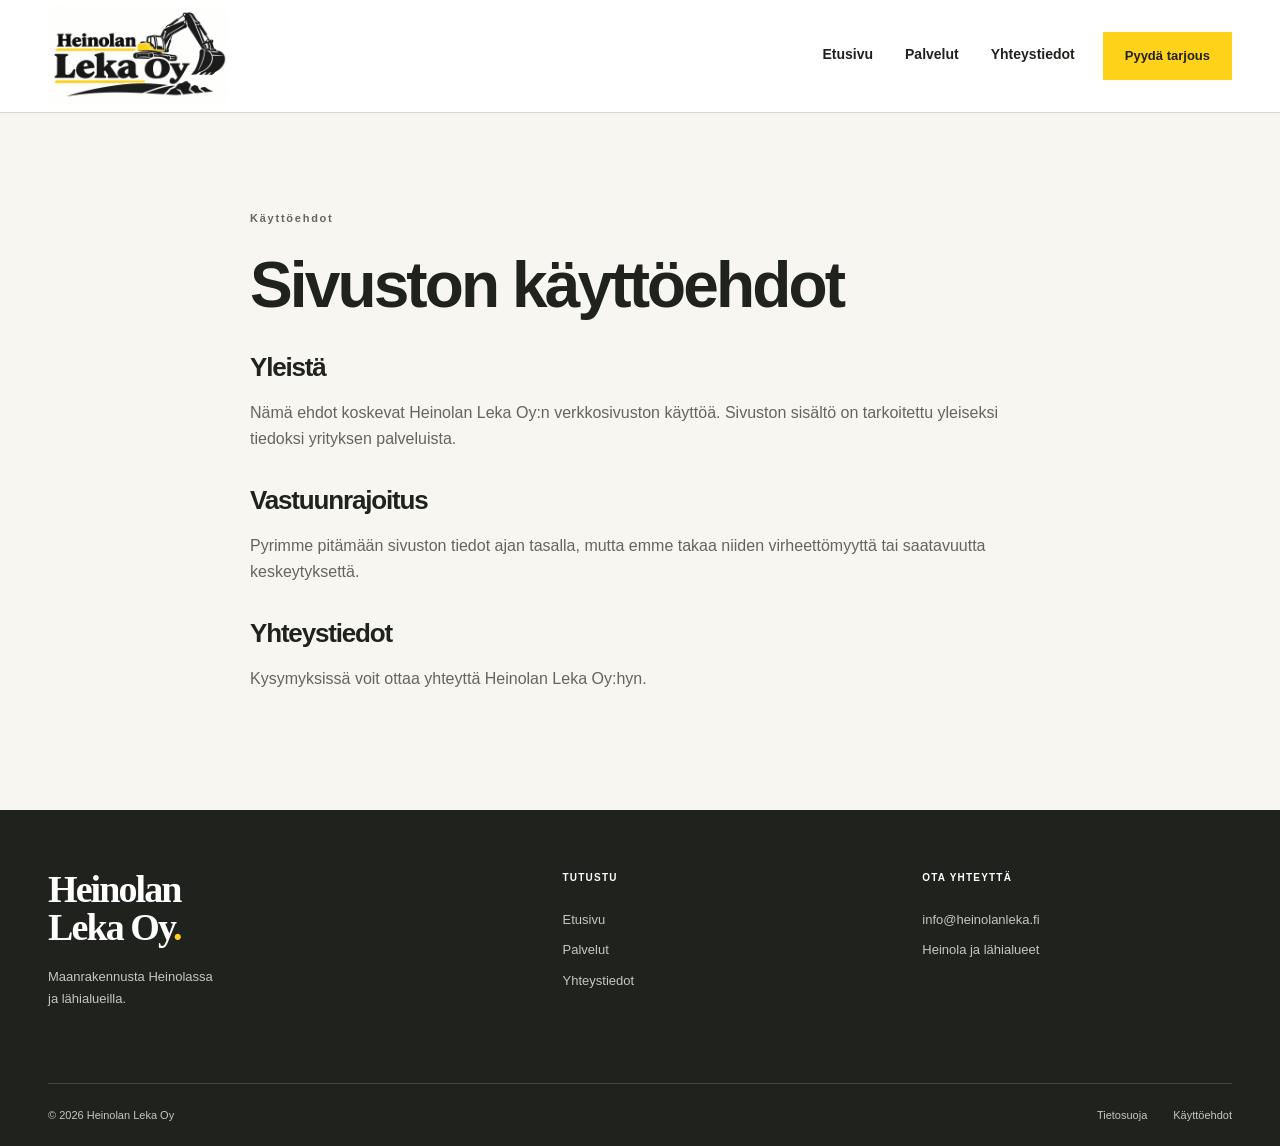
==== kayttoehdot.html @ 3a30fe79 "Add files via upload" ====
<!doctype html>
<html lang="fi">
  <head>
    <meta charset="UTF-8">
    <meta name="viewport" content="width=device-width, initial-scale=1">
    <meta name="description" content="Käyttöehdot – Heinolan Leka Oy">
    <meta name="theme-color" content="#ffd21a">
    <title>Käyttöehdot | Heinolan Leka Oy</title>
    <link rel="stylesheet" href="styles.css">
    <script src="navigation.js" defer></script>
  </head>
  <body>
    <a class="skip-link" href="#sisalto">Siirry sisältöön</a>

    <header>
      <div class="container navigation">
        <a class="brand" href="index.html" aria-label="Heinolan Leka Oy, etusivu">
          <img src="assets/Logo.JPG" alt="Heinolan Leka Oy" width="1536" height="1024">
        </a>
        <button class="menu-toggle" type="button" aria-expanded="false" aria-controls="paavalikko" hidden>
          <span class="menu-icon" aria-hidden="true"><span></span><span></span><span></span></span>
          <span class="menu-label">Valikko</span>
        </button>
        <nav id="paavalikko" aria-label="Päänavigaatio">
          <a href="index.html">Etusivu</a>
          <a href="palvelut.html">Palvelut</a>
          <a href="yhteystiedot.html">Yhteystiedot</a>
          <a class="button nav-cta" href="yhteystiedot.html">Pyydä tarjous</a>
        </nav>
      </div>
    </header>
    <main id="sisalto">
      <section>

        <div class="container legal-page">
          <p class="eyebrow">Käyttöehdot</p>
          <h1>Sivuston käyttöehdot</h1>
          <h2>Yleistä</h2>
          <p>Nämä ehdot koskevat Heinolan Leka Oy:n verkkosivuston käyttöä. Sivuston sisältö on tarkoitettu yleiseksi tiedoksi yrityksen palveluista.</p>
          <h2>Vastuunrajoitus</h2>
          <p>Pyrimme pitämään sivuston tiedot ajan tasalla, mutta emme takaa niiden virheettömyyttä tai saatavuutta keskeytyksettä.</p>
          <h2>Yhteystiedot</h2>
          <p>Kysymyksissä voit ottaa yhteyttä Heinolan Leka Oy:hyn.</p>
        </div>
      </section>
    </main>

    <footer>

      <div class="container footer-main">
        <div>
          <a class="footer-brand" href="index.html">Heinolan<br>Leka Oy<span>.</span></a>
          <p>Maanrakennusta Heinolassa<br>ja lähialueilla.</p>
        </div>
        <div>
          <p class="footer-label">TUTUSTU</p>
          <a href="index.html">Etusivu</a>
          <a href="palvelut.html">Palvelut</a>
          <a href="yhteystiedot.html">Yhteystiedot</a>
        </div>
        <div>
          <p class="footer-label">OTA YHTEYTTÄ</p>
          <a href="mailto:info@heinolanleka.fi">info@heinolanleka.fi</a>
          <p>Heinola ja lähialueet</p>
        </div>
      </div>

      <div class="container footer-bottom">
        <span>© 2026 Heinolan Leka Oy</span>
        <div>
          <a href="tietosuoja.html">Tietosuoja</a>
          <a href="kayttoehdot.html">Käyttöehdot</a>
        </div>
      </div>
    </footer>
  </body>
</html>
---- styles.css ----
:root{--yellow:#ffd21a;--ink:#20221e;--paper:#f7f6f0;--muted:#64665e;--line:#d9dad0}*{box-sizing:border-box}html{scroll-behavior:smooth;scroll-padding-top:24px}body{margin:0;background:var(--paper);color:var(--ink);font:16px/1.65 Arial,Helvetica,sans-serif}a{color:inherit;text-decoration:none}img{display:block;max-width:100%}p{margin:0 0 22px}h1,h2,h3{margin:0;font-weight:800;line-height:1.05;letter-spacing:-.045em}h1{font-size:clamp(54px,6.7vw,102px)}h2{font-size:clamp(36px,4vw,58px)}h3{font-size:26px;letter-spacing:-.035em}.container{width:min(1240px,calc(100% - 96px));margin-inline:auto}section{padding:96px 0}.eyebrow{font-size:11px;font-weight:700;letter-spacing:.16em;margin-bottom:25px}.button{display:inline-flex;align-items:center;justify-content:space-between;gap:32px;padding:17px 24px;background:var(--yellow);color:var(--ink);font-size:13px;font-weight:700;line-height:1.4;transition:background .2s,transform .2s}.button:hover{background:#edbf00;transform:translateY(-2px)}.button.dark{background:var(--ink);color:white}.button.dark:hover{background:#3c4036}.text-link{font-size:13px;font-weight:700;border-bottom:1px solid;padding-bottom:6px}.text-link:hover{color:#706000}a:focus-visible{outline:3px solid #937700;outline-offset:5px}.skip-link{position:fixed;top:-80px;left:12px;z-index:10;padding:12px;background:var(--yellow)}.skip-link:focus{top:12px}header{background:#fff;border-bottom:1px solid var(--line)}.navigation{display:flex;align-items:center;justify-content:space-between;min-height:112px;gap:28px}.brand{width:180px;height:100px;overflow:hidden;display:flex;align-items:center}.brand img{width:180px;height:120px;object-fit:contain}.navigation nav{display:flex;gap:36px;margin-left:auto;margin-right:34px;font-size:13px;font-weight:700}.navigation nav a{padding:12px 0;border-bottom:2px solid transparent}.navigation nav a:hover,.navigation nav a[aria-current]{border-color:var(--yellow)}.hero{display:grid;grid-template-columns:1fr 1fr;padding:0;background:var(--ink);color:white}.hero-copy{padding:64px 48px 24px max(48px,calc((100vw - 1240px)/2));display:flex;flex-direction:column}.hero h1 span{color:var(--yellow)}.hero-description{max-width:405px;font-size:16px;color:#c7c9bf;margin:28px 0}.hero-actions{display:flex;align-items:center;gap:27px;margin-bottom:56px}.hero-actions .text-link:hover{color:var(--yellow)}.hero-footnote{border-top:1px solid #46483f;padding-top:19px;display:flex;justify-content:space-between;gap:15px;font-size:8px;letter-spacing:.12em;color:#c0c3b6;margin-top:auto}.hero-photo{position:relative;min-height:660px;overflow:hidden}.hero-photo>img{width:100%;height:100%;position:absolute;object-fit:cover;object-position:56% center}.photo-caption{position:absolute;bottom:24px;left:24px;right:24px;display:flex;justify-content:space-between;gap:16px;background:var(--yellow);padding:16px 18px;font-size:9px;color:var(--ink);font-weight:700;letter-spacing:.07em}.service-strip{background:var(--yellow);padding:22px 0}.service-strip .container{display:flex;align-items:center;justify-content:space-between;gap:20px;font-size:14px;font-weight:700}.section-heading{display:flex;justify-content:space-between;align-items:flex-end;gap:60px;margin-bottom:45px}.section-heading>p{max-width:340px;color:var(--muted);font-size:14px;margin:0 0 5px}.service-grid{display:grid;grid-template-columns:repeat(3,1fr);border:1px solid var(--line)}.service-card{padding:30px;display:flex;flex-direction:column;transition:background .2s}.service-card+.service-card{border-left:1px solid var(--line)}.service-card:hover{background:#eeede3}.service-card h3{max-width:250px;min-height:56px}.service-card p{color:var(--muted);font-size:14px;margin:20px 0 30px}.card-link{margin-top:auto;font-size:12px;font-weight:700;display:flex;justify-content:space-between}.about{background:#eaece2}.about-grid{display:grid;grid-template-columns:1fr 1fr;gap:80px;align-items:center}.equipment-photo{position:relative;height:540px}.equipment-photo img{height:100%;width:100%;object-fit:cover}.equipment-photo>span{position:absolute;bottom:0;left:0;padding:15px 20px;background:var(--yellow);font-size:10px;letter-spacing:.08em;font-weight:700}.about-grid h2{margin-bottom:25px}.about-grid>div>p:not(.eyebrow){color:var(--muted);font-size:14px}.principle{display:flex;gap:22px;border-top:1px solid #ccd0c1;padding-top:20px;margin-bottom:10px}.principle h3{font-size:17px;letter-spacing:-.02em;margin-bottom:8px}.principle p{font-size:13px;color:var(--muted)}.cta{background:var(--yellow);padding:72px 0}.cta .container{display:grid;grid-template-columns:1.2fr 1fr;gap:70px;align-items:center}.cta p:not(.eyebrow){font-size:15px}.cta .eyebrow{margin-bottom:18px}footer{background:var(--ink);color:#c5c8bc;padding:60px 0 0;font-size:13px}.footer-main{display:grid;grid-template-columns:1.5fr 1fr 1fr;gap:50px;padding-bottom:52px}.footer-brand{font-family:Georgia,serif;font-size:38px;font-weight:bold;color:white;line-height:1;letter-spacing:-.05em;margin-bottom:20px!important}.footer-brand span{color:var(--yellow)}.footer-main a{display:block;margin-bottom:9px}.footer-main a:hover{color:var(--yellow)}.footer-label{font-size:10px;letter-spacing:.12em;color:#fff;font-weight:700}.footer-bottom{border-top:1px solid #44473d;padding-block:22px;display:flex;justify-content:space-between;font-size:11px}.footer-bottom div{display:flex;gap:26px}.page-heading{background:var(--ink);color:white;padding:80px 0}.page-heading h1{font-size:clamp(50px,6vw,82px)}.page-heading h1 span{color:var(--yellow)}.page-heading>.container>p:last-child{max-width:540px;margin:26px 0 0;color:#c7c9bf}.details{padding:25px 0 70px}.detail-row{display:grid;grid-template-columns:1.8fr 1fr;gap:35px;padding:65px 0;border-bottom:1px solid var(--line);scroll-margin-top:20px}.detail-row h2{font-size:36px;margin-bottom:22px}.detail-row p{color:var(--muted);max-width:570px}.detail-row ul{list-style:none;padding:0;margin:0 0 0 25px}.detail-row li{padding:12px 0;border-bottom:1px solid var(--line);font-size:14px}.contact-grid{display:grid;grid-template-columns:1fr 1fr;gap:85px}.contact-email{display:flex;justify-content:space-between;gap:15px;font-size:clamp(18px,2.3vw,30px);border-bottom:1px solid var(--line);padding:35px 0 22px;letter-spacing:-.035em}.contact-email:hover{color:#746000}.area{margin-top:26px;font-size:14px}.contact-guide{background:#eaece2;padding:38px}.contact-guide h3{font-size:28px}.contact-guide ul{padding-left:22px;color:var(--muted);font-size:14px;margin:25px 0}.contact-guide li{padding:5px 0}.contact-photo{height:350px}.contact-photo img{width:100%;height:100%;object-fit:cover;object-position:center 57%}.legal-page{max-width:780px}.legal-page h1{font-size:clamp(38px,6vw,64px);overflow-wrap:anywhere}.legal-page h2{font-size:26px;margin:35px 0 18px}.legal-page p{color:var(--muted)}
@media(min-width:1600px){.hero-copy{padding-right:80px}.hero-photo{min-height:740px}}
@media(max-width:1000px){.container{width:calc(100% - 48px)}.navigation nav{gap:22px;margin-right:0}.hero-copy{padding:45px 26px 24px}.hero h1{font-size:70px}.hero-photo{min-height:630px}.hero-actions{align-items:flex-start;flex-direction:column;gap:22px}.hero-footnote{flex-direction:column;gap:5px}.about-grid{gap:40px}.service-card{padding:24px}.service-card h3{font-size:24px}.contact-grid{gap:35px}}
@media(max-width:700px){section{padding:60px 0}.container{width:calc(100% - 36px)}.navigation{min-height:0;gap:12px;flex-wrap:wrap;padding-top:4px}.brand{width:135px;height:83px}.brand img{width:135px;height:90px}.navigation .nav-cta{order:1;padding:12px 16px;font-size:12px;gap:18px}.navigation nav{order:2;flex-basis:100%;justify-content:space-between;margin:0;gap:20px;border-top:1px solid var(--line);font-size:12px}.navigation nav a{padding:12px 0}.hero{grid-template-columns:1fr}.hero-copy{padding:38px 22px 22px}.hero h1{font-size:clamp(58px,13vw,82px)}.hero-description{max-width:390px;font-size:15px;margin:24px 0}.hero-actions{flex-direction:row;align-items:center;gap:20px;margin-bottom:35px}.hero-actions .button{padding:15px 18px;gap:20px}.hero-actions .text-link{font-size:12px}.hero-footnote{flex-direction:row;font-size:7px;gap:10px}.hero-photo{min-height:340px}.photo-caption{left:18px;right:18px;bottom:18px;font-size:8px;padding:13px}.service-strip{padding:17px 0}.service-strip .container{gap:10px;flex-wrap:wrap;justify-content:center;font-size:10px}.section-heading{display:block;margin-bottom:30px}.section-heading>p{margin-top:24px;max-width:100%}.service-grid{grid-template-columns:1fr}.service-card+.service-card{border-left:0;border-top:1px solid var(--line)}.service-card h3{min-height:0;max-width:none;font-size:28px}.service-card p{margin:18px 0 24px}.about-grid{grid-template-columns:1fr;gap:35px}.equipment-photo{height:330px}.cta .container{grid-template-columns:1fr;gap:28px}.cta{padding:52px 0}.footer-main{grid-template-columns:1fr 1fr;gap:30px}.footer-main>div:first-child{grid-column:1/-1}.footer-main>div:last-child{overflow-wrap:anywhere}.footer-bottom{gap:15px;flex-wrap:wrap}.page-heading{padding:54px 0}.detail-row{grid-template-columns:1fr;gap:15px;padding:40px 0}.detail-row h2{font-size:29px;overflow-wrap:anywhere}.detail-row ul{grid-column:1;margin:12px 0 0}.contact-grid{grid-template-columns:1fr;gap:40px}.contact-guide{padding:28px}.contact-photo{height:260px}.eyebrow{font-size:10px;margin-bottom:20px}}
@media(prefers-reduced-motion:reduce){html{scroll-behavior:auto}*,*:before,*:after{transition:none!important}}

.service-strip .container{justify-content:center;gap:clamp(24px,7vw,110px)}
.service-grid{border:0;gap:24px}
.service-card{padding:0 0 26px;border-bottom:1px solid var(--line)}
.service-card+.service-card{border-left:0}
.service-card-photo{width:100%;height:auto;aspect-ratio:4/3;object-fit:cover;object-position:center 48%;margin-bottom:28px}
.service-card h3,.service-card p,.service-card .card-link{margin-left:20px;margin-right:20px}
.card-link{text-decoration:underline;text-underline-offset:5px}
.detail-row{grid-template-columns:1fr 1fr;gap:64px;align-items:center}
.detail-row>div{min-width:0}
.detail-row ul{margin:28px 0 0;max-width:570px}
.detail-photo{width:100%;height:auto;aspect-ratio:4/5;object-fit:cover;max-height:580px}
.detail-row:nth-child(even) .detail-photo{grid-column:1;grid-row:1}
.detail-row:nth-child(even)>div{grid-column:2;grid-row:1}
.equipment-photo img{object-position:center 48%}
@media(max-width:1000px){.detail-row{gap:32px}.service-grid{gap:16px}.service-card h3,.service-card p,.service-card .card-link{margin-left:12px;margin-right:12px}}
@media(max-width:700px){.service-strip .container{gap:8px 22px}.service-grid{gap:30px}.service-card+.service-card{border-top:0}.service-card-photo{aspect-ratio:4/3;margin-bottom:24px}.detail-row{grid-template-columns:1fr;gap:28px}.detail-row:nth-child(even) .detail-photo,.detail-row:nth-child(even)>div{grid-column:auto;grid-row:auto}.detail-photo{aspect-ratio:4/3;max-height:none}.equipment-photo{height:auto;aspect-ratio:4/5}}

.service-card h3,.detail-row h2{overflow-wrap:anywhere}

[hidden]{display:none!important}
.navigation{flex-wrap:wrap;gap:0 24px;padding-block:6px}
.brand{flex-shrink:0}
.menu-toggle{display:inline-flex;align-items:center;justify-content:center;gap:12px;min-height:48px;margin-left:auto;padding:12px 16px;border:1px solid var(--line);background:var(--paper);color:var(--ink);font:700 13px/1.4 Arial,Helvetica,sans-serif;cursor:pointer}
.menu-toggle:hover{background:var(--yellow)}
.menu-toggle:focus-visible{outline:3px solid #937700;outline-offset:5px}
.menu-icon{display:grid;gap:5px;width:22px}
.menu-icon span{height:2px;background:currentColor;transition:transform .2s,opacity .2s}
.menu-toggle[aria-expanded="true"] .menu-icon span:first-child{transform:translateY(7px) rotate(45deg)}
.menu-toggle[aria-expanded="true"] .menu-icon span:nth-child(2){opacity:0}
.menu-toggle[aria-expanded="true"] .menu-icon span:last-child{transform:translateY(-7px) rotate(-45deg)}
.navigation nav{order:2;flex-basis:100%;display:flex;align-items:center;justify-content:flex-end;flex-wrap:wrap;gap:12px 32px;margin:0;padding:16px 0;border-top:1px solid var(--line);font-size:14px}
.navigation nav a{min-height:48px;display:inline-flex;align-items:center;padding:12px 4px}
.navigation nav .nav-cta{padding:14px 22px;border:0}
@media(min-width:901px){
  .navigation{flex-wrap:nowrap}
  .navigation nav{flex-basis:auto;flex-wrap:nowrap;margin-left:auto;padding:0;border-top:0;gap:24px}
}

.hero>*,.about-grid>*,.service-grid>*,.contact-grid>*,.cta .container>*,.footer-main>*{min-width:0}
h1,h2,h3,.contact-email{overflow-wrap:anywhere}
.hero-actions,.hero-footnote,.photo-caption{flex-wrap:wrap}
.button{max-width:100%}
@media(min-width:701px) and (max-width:1000px){
  .hero h1{font-size:clamp(48px,7vw,70px)}
  .service-grid{grid-template-columns:repeat(2,minmax(0,1fr))}
  .service-card:last-child{grid-column:1/-1;max-width:calc((100% - 16px)/2)}
  .section-heading{gap:32px}
  .about-grid{gap:28px}
  .cta .container{gap:32px}
  .footer-main{gap:24px}
}
@media(max-width:700px){
  .navigation nav{align-items:stretch;flex-direction:column;gap:4px;padding-block:12px 18px}
  .navigation nav a{padding-inline:14px}
  .navigation nav .nav-cta{justify-content:center;margin-top:8px;font-size:14px}
  .hero h1{font-size:clamp(46px,12vw,82px)}
  .page-heading h1{font-size:clamp(38px,9vw,60px)}
  .hero-actions{gap:18px 20px}
  .hero-actions .text-link{display:inline-flex;align-items:center;min-height:44px}
  .footer-bottom a{display:inline-flex;align-items:center;min-height:44px}
  .footer-main a:not(.footer-brand){min-height:44px;display:flex;align-items:center}
}
@media(max-width:380px){
  .menu-toggle{padding:12px;gap:8px;font-size:12px}
  .navigation{column-gap:8px}
  .footer-main{grid-template-columns:1fr}
  .contact-guide{padding:22px}
}
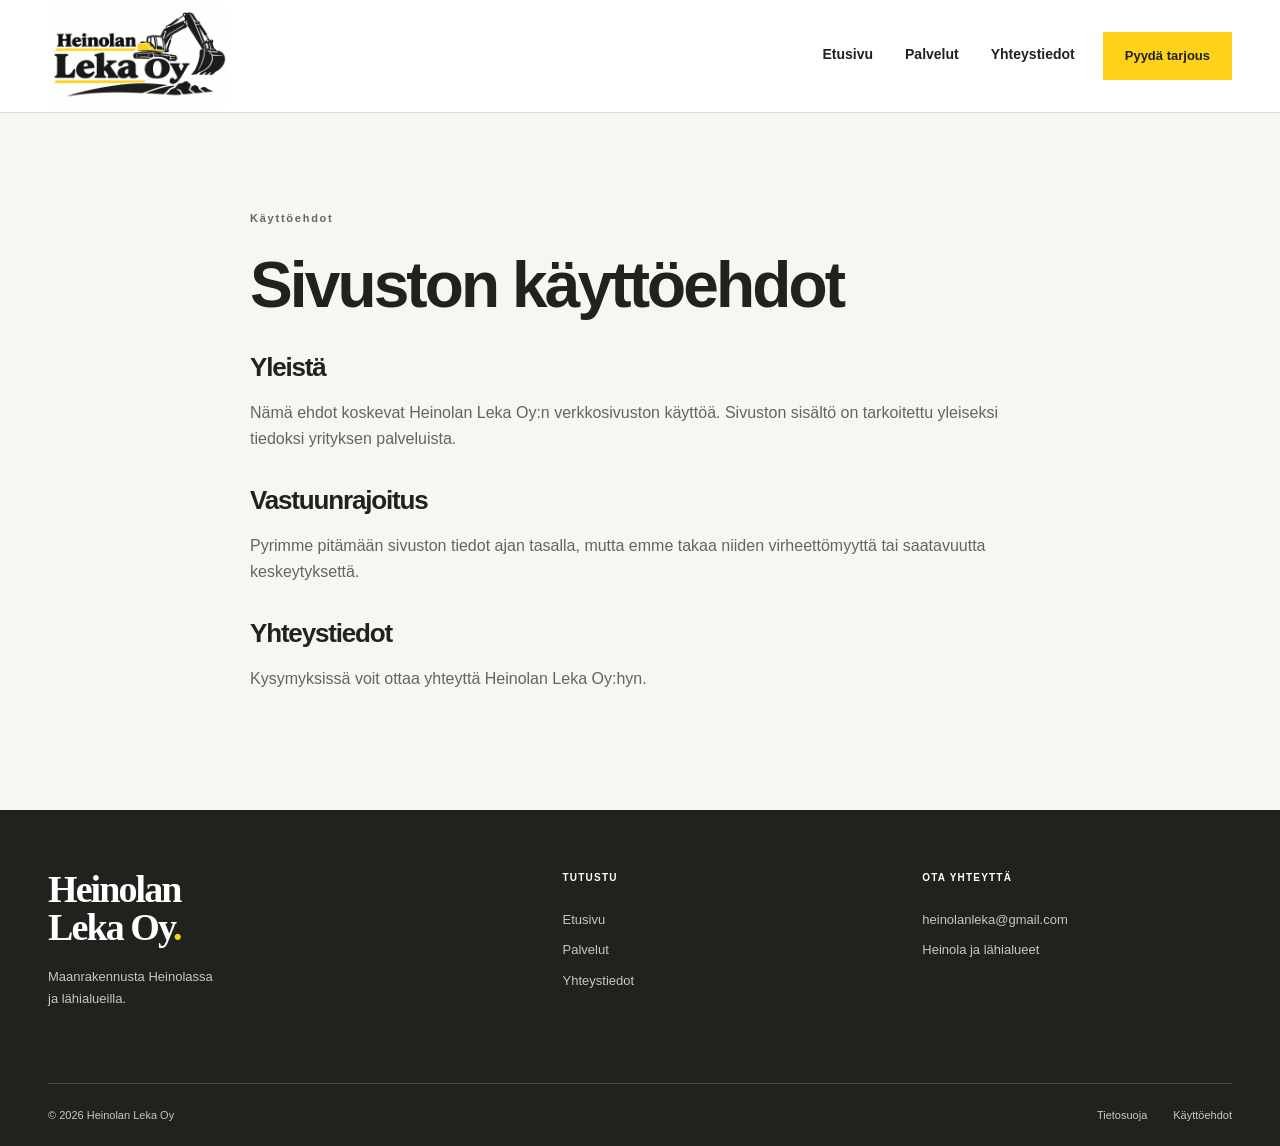
==== commit 1622b26b: "Add files via upload" ====
--- a/kayttoehdot.html
+++ b/kayttoehdot.html
@@ -60,7 +60,7 @@
         </div>
         <div>
           <p class="footer-label">OTA YHTEYTTÄ</p>
-          <a href="mailto:info@heinolanleka.fi">info@heinolanleka.fi</a>
+          <a href="mailto:heinolanleka@gmail.com">heinolanleka@gmail.com</a>
           <p>Heinola ja lähialueet</p>
         </div>
       </div>
--- a/styles.css
+++ b/styles.css
@@ -18,6 +18,7 @@
 .detail-row:nth-child(even) .detail-photo{grid-column:1;grid-row:1}
 .detail-row:nth-child(even)>div{grid-column:2;grid-row:1}
 .equipment-photo img{object-position:center 48%}
+.yard-photo{object-position:center 24%}
 @media(max-width:1000px){.detail-row{gap:32px}.service-grid{gap:16px}.service-card h3,.service-card p,.service-card .card-link{margin-left:12px;margin-right:12px}}
 @media(max-width:700px){.service-strip .container{gap:8px 22px}.service-grid{gap:30px}.service-card+.service-card{border-top:0}.service-card-photo{aspect-ratio:4/3;margin-bottom:24px}.detail-row{grid-template-columns:1fr;gap:28px}.detail-row:nth-child(even) .detail-photo,.detail-row:nth-child(even)>div{grid-column:auto;grid-row:auto}.detail-photo{aspect-ratio:4/3;max-height:none}.equipment-photo{height:auto;aspect-ratio:4/5}}
 
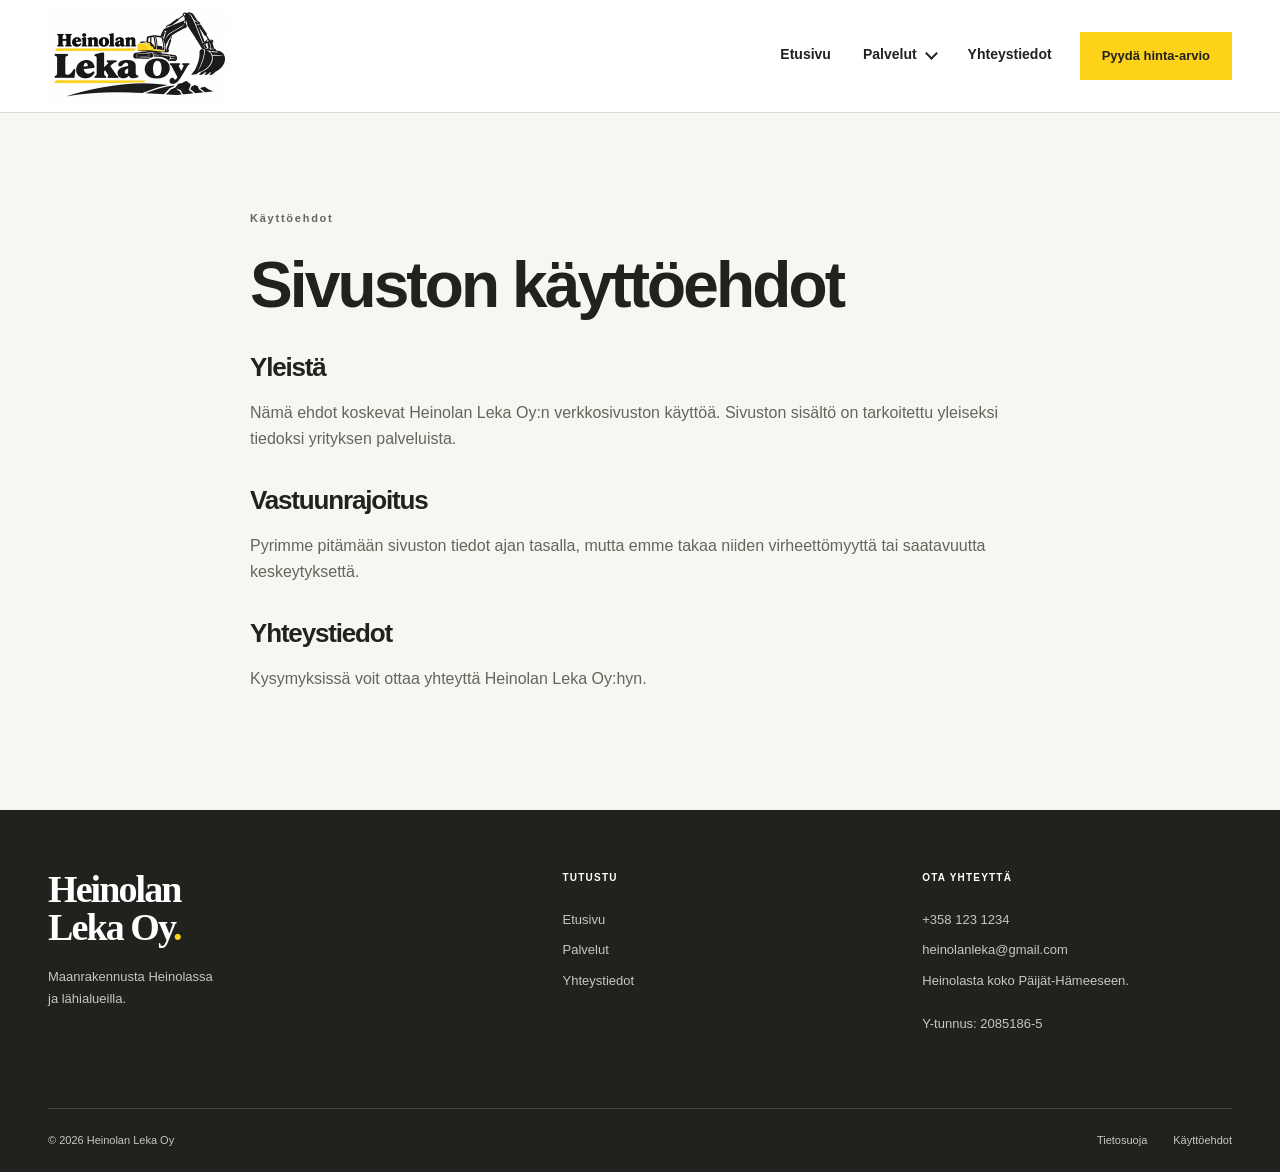
==== commit 6d4249ac: "Add files via upload" ====
--- a/kayttoehdot.html
+++ b/kayttoehdot.html
@@ -3,9 +3,25 @@
   <head>
     <meta charset="UTF-8">
     <meta name="viewport" content="width=device-width, initial-scale=1">
-    <meta name="description" content="Käyttöehdot – Heinolan Leka Oy">
+    <meta name="robots" content="noindex, follow">
+    <meta name="description" content="Heinolan Leka Oy:n verkkosivuston käyttöehdot. Tietoa sivuston käytöstä, sisällöstä ja vastuunrajoituksista.">
     <meta name="theme-color" content="#ffd21a">
     <title>Käyttöehdot | Heinolan Leka Oy</title>
+    <link rel="canonical" href="https://heinolanleka.fi/kayttoehdot.html">
+    <meta property="og:type" content="website">
+    <meta property="og:locale" content="fi_FI">
+    <meta property="og:site_name" content="Heinolan Leka Oy">
+    <meta property="og:title" content="Käyttöehdot | Heinolan Leka Oy">
+    <meta property="og:description" content="Heinolan Leka Oy:n verkkosivuston käyttöehdot. Tietoa sivuston käytöstä, sisällöstä ja vastuunrajoituksista.">
+    <meta property="og:url" content="https://heinolanleka.fi/kayttoehdot.html">
+    <meta property="og:image" content="https://heinolanleka.fi/assets/web/kalusto-1280.webp">
+    <meta property="og:image:width" content="1280">
+    <meta property="og:image:height" content="960">
+    <meta property="og:image:alt" content="Heinolan Leka Oy">
+    <meta name="twitter:card" content="summary_large_image">
+    <meta name="twitter:title" content="Käyttöehdot | Heinolan Leka Oy">
+    <meta name="twitter:description" content="Heinolan Leka Oy:n verkkosivuston käyttöehdot. Tietoa sivuston käytöstä, sisällöstä ja vastuunrajoituksista.">
+    <meta name="twitter:image" content="https://heinolanleka.fi/assets/web/kalusto-1280.webp">
     <link rel="stylesheet" href="styles.css">
     <script src="navigation.js" defer></script>
   </head>
@@ -15,7 +31,7 @@
     <header>
       <div class="container navigation">
         <a class="brand" href="index.html" aria-label="Heinolan Leka Oy, etusivu">
-          <img src="assets/Logo.JPG" alt="Heinolan Leka Oy" width="1536" height="1024">
+          <img src="assets/web/logo-360.webp" srcset="assets/web/logo-360.webp 360w, assets/web/logo-720.webp 720w" sizes="(max-width: 700px) 135px, 180px" alt="Heinolan Leka Oy" width="720" height="480">
         </a>
         <button class="menu-toggle" type="button" aria-expanded="false" aria-controls="paavalikko" hidden>
           <span class="menu-icon" aria-hidden="true"><span></span><span></span><span></span></span>
@@ -23,9 +39,21 @@
         </button>
         <nav id="paavalikko" aria-label="Päänavigaatio">
           <a href="index.html">Etusivu</a>
-          <a href="palvelut.html">Palvelut</a>
+          <details class="services-dropdown">
+            <summary>Palvelut</summary>
+            <div class="services-menu">
+              <a href="palvelut.html">Kaikki palvelut</a>
+              <a href="palvelut.html#maanrakennus">Maanrakennus</a>
+              <a href="palvelut.html#koneurakointi">Kaivinkone&shy;urakointi</a>
+              <a href="palvelut.html#pihatyot">Piha- ja ympäristötyöt</a>
+              <a href="palvelut.html#vesi-ja-viemarityot">Vesi- ja viemärityöt</a>
+              <a href="palvelut.html#asfaltoinnit">Asfaltoinnit</a>
+              <a href="palvelut.html#rakennustyot">Rakennusalan työt, valut ja muuraukset</a>
+              <a href="palvelut.html#maa-ainesten-kuljetukset">Maa-ainesten kuljetukset</a>
+            </div>
+          </details>
           <a href="yhteystiedot.html">Yhteystiedot</a>
-          <a class="button nav-cta" href="yhteystiedot.html">Pyydä tarjous</a>
+          <a class="button nav-cta" href="yhteystiedot.html">Pyydä hinta-arvio</a>
         </nav>
       </div>
     </header>
@@ -59,9 +87,11 @@
           <a href="yhteystiedot.html">Yhteystiedot</a>
         </div>
         <div>
-          <p class="footer-label">OTA YHTEYTTÄ</p>
+          <p class="footer-label">OTA YHTEYTTÄ</p>
+          <a href="tel:+3581231234">+358 123 1234</a>
           <a href="mailto:heinolanleka@gmail.com">heinolanleka@gmail.com</a>
-          <p>Heinola ja lähialueet</p>
+          <p>Heinolasta koko Päijät-Hämeeseen.</p>
+          <p>Y-tunnus: 2085186-5</p>
         </div>
       </div>
 
--- a/styles.css
+++ b/styles.css
@@ -22,7 +22,9 @@
 @media(max-width:1000px){.detail-row{gap:32px}.service-grid{gap:16px}.service-card h3,.service-card p,.service-card .card-link{margin-left:12px;margin-right:12px}}
 @media(max-width:700px){.service-strip .container{gap:8px 22px}.service-grid{gap:30px}.service-card+.service-card{border-top:0}.service-card-photo{aspect-ratio:4/3;margin-bottom:24px}.detail-row{grid-template-columns:1fr;gap:28px}.detail-row:nth-child(even) .detail-photo,.detail-row:nth-child(even)>div{grid-column:auto;grid-row:auto}.detail-photo{aspect-ratio:4/3;max-height:none}.equipment-photo{height:auto;aspect-ratio:4/5}}
 
-.service-card h3,.detail-row h2{overflow-wrap:anywhere}
+.service-card{container-type:inline-size}
+.service-card h3{max-width:none;font-size:clamp(22px,7.5cqw,28px);line-height:1.15}
+.service-card h3,.detail-row h2{overflow-wrap:normal;hyphens:manual}
 
 [hidden]{display:none!important}
 .navigation{flex-wrap:wrap;gap:0 24px;padding-block:6px}
@@ -44,7 +46,8 @@
 }
 
 .hero>*,.about-grid>*,.service-grid>*,.contact-grid>*,.cta .container>*,.footer-main>*{min-width:0}
-h1,h2,h3,.contact-email{overflow-wrap:anywhere}
+h1,h2,h3{overflow-wrap:normal;hyphens:manual}
+.contact-email{overflow-wrap:anywhere}
 .hero-actions,.hero-footnote,.photo-caption{flex-wrap:wrap}
 .button{max-width:100%}
 @media(min-width:701px) and (max-width:1000px){
@@ -67,10 +70,84 @@
   .footer-bottom a{display:inline-flex;align-items:center;min-height:44px}
   .footer-main a:not(.footer-brand){min-height:44px;display:flex;align-items:center}
 }
+.hero-copy{container-type:inline-size}
+.services-dropdown{position:relative}
+.services-dropdown summary{display:flex;align-items:center;gap:10px;min-height:48px;padding:12px 4px;border-bottom:2px solid transparent;font-weight:700;cursor:pointer;list-style:none}
+.services-dropdown summary::-webkit-details-marker{display:none}
+.services-dropdown summary::after{content:"";width:7px;height:7px;border-right:2px solid currentColor;border-bottom:2px solid currentColor;transform:translateY(-2px) rotate(45deg)}
+.services-dropdown[open] summary::after{transform:translateY(2px) rotate(225deg)}
+.services-dropdown summary:hover,.services-dropdown summary.is-current,.services-dropdown[open] summary{border-color:var(--yellow)}
+.services-dropdown summary:focus-visible{outline:3px solid #937700;outline-offset:5px}
+.services-menu{position:absolute;top:calc(100% + 8px);left:0;z-index:20;width:320px;max-width:calc(100vw - 48px);padding:10px;background:#fff;border:1px solid var(--line);box-shadow:0 12px 28px #20221e26}
+.navigation .services-menu a{display:flex;padding:10px 14px;min-height:44px;font-size:13px;line-height:1.4;border:0;overflow-wrap:break-word}
+.navigation .services-menu a:hover,.navigation .services-menu a:focus-visible{background:var(--paper)}
+.navigation .services-menu a[aria-current]{background:var(--yellow)}
+.additional-services{background:#eeede3;padding:64px 0}
+.home-additional-services{padding-top:56px}
+.additional-services h2{margin-bottom:36px}
+.additional-service-grid{display:grid;grid-template-columns:repeat(2,minmax(0,1fr));gap:32px 48px}
+.additional-service{display:flex;flex-direction:column;align-items:flex-start;min-width:0;border-top:1px solid #ccd0c1;padding-top:26px;scroll-margin-top:32px}
+.additional-service h3{font-size:clamp(24px,2.5vw,30px);line-height:1.15;overflow-wrap:break-word}
+.additional-service p{margin:18px 0 24px;font-size:14px;color:var(--muted);max-width:520px}
+.additional-service .text-link{margin-top:auto}
+a.additional-service:hover h3{color:#706000}
+@media(max-width:900px){
+  .services-dropdown{width:100%}
+  .services-dropdown summary{padding-inline:14px;justify-content:space-between}
+  .services-menu{position:static;width:100%;max-width:none;box-shadow:none;border:0;border-left:3px solid var(--yellow);padding:4px 0 4px 12px;margin:4px 0 12px;background:var(--paper)}
+}
+@media(max-width:700px){
+  .additional-services{padding:48px 0}
+  .additional-service-grid{grid-template-columns:1fr;gap:28px}
+  .additional-services h2{margin-bottom:28px}
+}
+.hero h1{
+  font-size:clamp(24px,12.8cqw,102px);
+  line-height:1.02;
+  overflow-wrap:normal;
+  word-break:normal;
+}
+.hero-actions{margin-bottom:32px}
+@media(min-width:701px){
+  .hero-copy{padding-top:48px}
+  .hero-photo{min-height:560px}
+}
 @media(max-width:380px){
+  .cta h2{font-size:32px}
   .menu-toggle{padding:12px;gap:8px;font-size:12px}
   .navigation{column-gap:8px}
   .footer-main{grid-template-columns:1fr}
   .contact-guide{padding:22px}
 }
 
+.contact-visual{padding:0 0 80px}
+.contact-section{padding:64px 0}
+.contact-section .contact-grid{align-items:start;gap:48px}
+.contact-info .eyebrow{margin-bottom:16px}
+.contact-info h2{font-size:clamp(30px,3vw,40px);line-height:1.15}
+.contact-info .business-id{font-size:12px;color:var(--muted);margin:8px 0 22px}
+.contact-methods{margin:0 0 24px}
+.contact-methods>div{padding:12px 0;border-top:1px solid var(--line)}
+.contact-methods dt{font-size:12px;color:var(--muted);margin-bottom:2px}
+.contact-methods dd{margin:0}
+.contact-methods a{display:inline-block;max-width:100%;font-size:clamp(18px,2vw,24px);font-weight:700;line-height:1.5;letter-spacing:-.025em;overflow-wrap:anywhere;padding-block:4px}
+.contact-methods a:hover{color:#746000}
+.contact-area{border-left:3px solid var(--yellow);padding-left:18px}
+.contact-area h3{font-size:18px;line-height:1.4;letter-spacing:-.02em;margin-bottom:6px}
+.contact-area p{font-size:14px;color:var(--muted);margin:0;max-width:440px}
+@media(max-width:700px){
+  .contact-section{padding:40px 0}
+  .contact-section .contact-grid{gap:32px}
+}
+.contact-visual-grid{display:grid;grid-template-columns:minmax(0,1.4fr) minmax(0,1fr);gap:64px;align-items:center}
+.contact-visual figure{margin:0;min-width:0}
+.contact-visual img{width:100%;height:auto}
+.contact-visual figcaption{margin-top:12px;color:var(--muted);font-size:12px}
+.contact-visual h2{margin-bottom:24px;font-size:clamp(32px,3.5vw,48px)}
+.contact-visual p:not(.eyebrow){color:var(--muted);font-size:14px}
+@media(max-width:900px){
+  .contact-grid{grid-template-columns:minmax(0,1fr);gap:36px}
+  .contact-visual-grid{grid-template-columns:minmax(0,1fr);gap:28px}
+  .contact-visual{padding-bottom:56px}
+}
+
